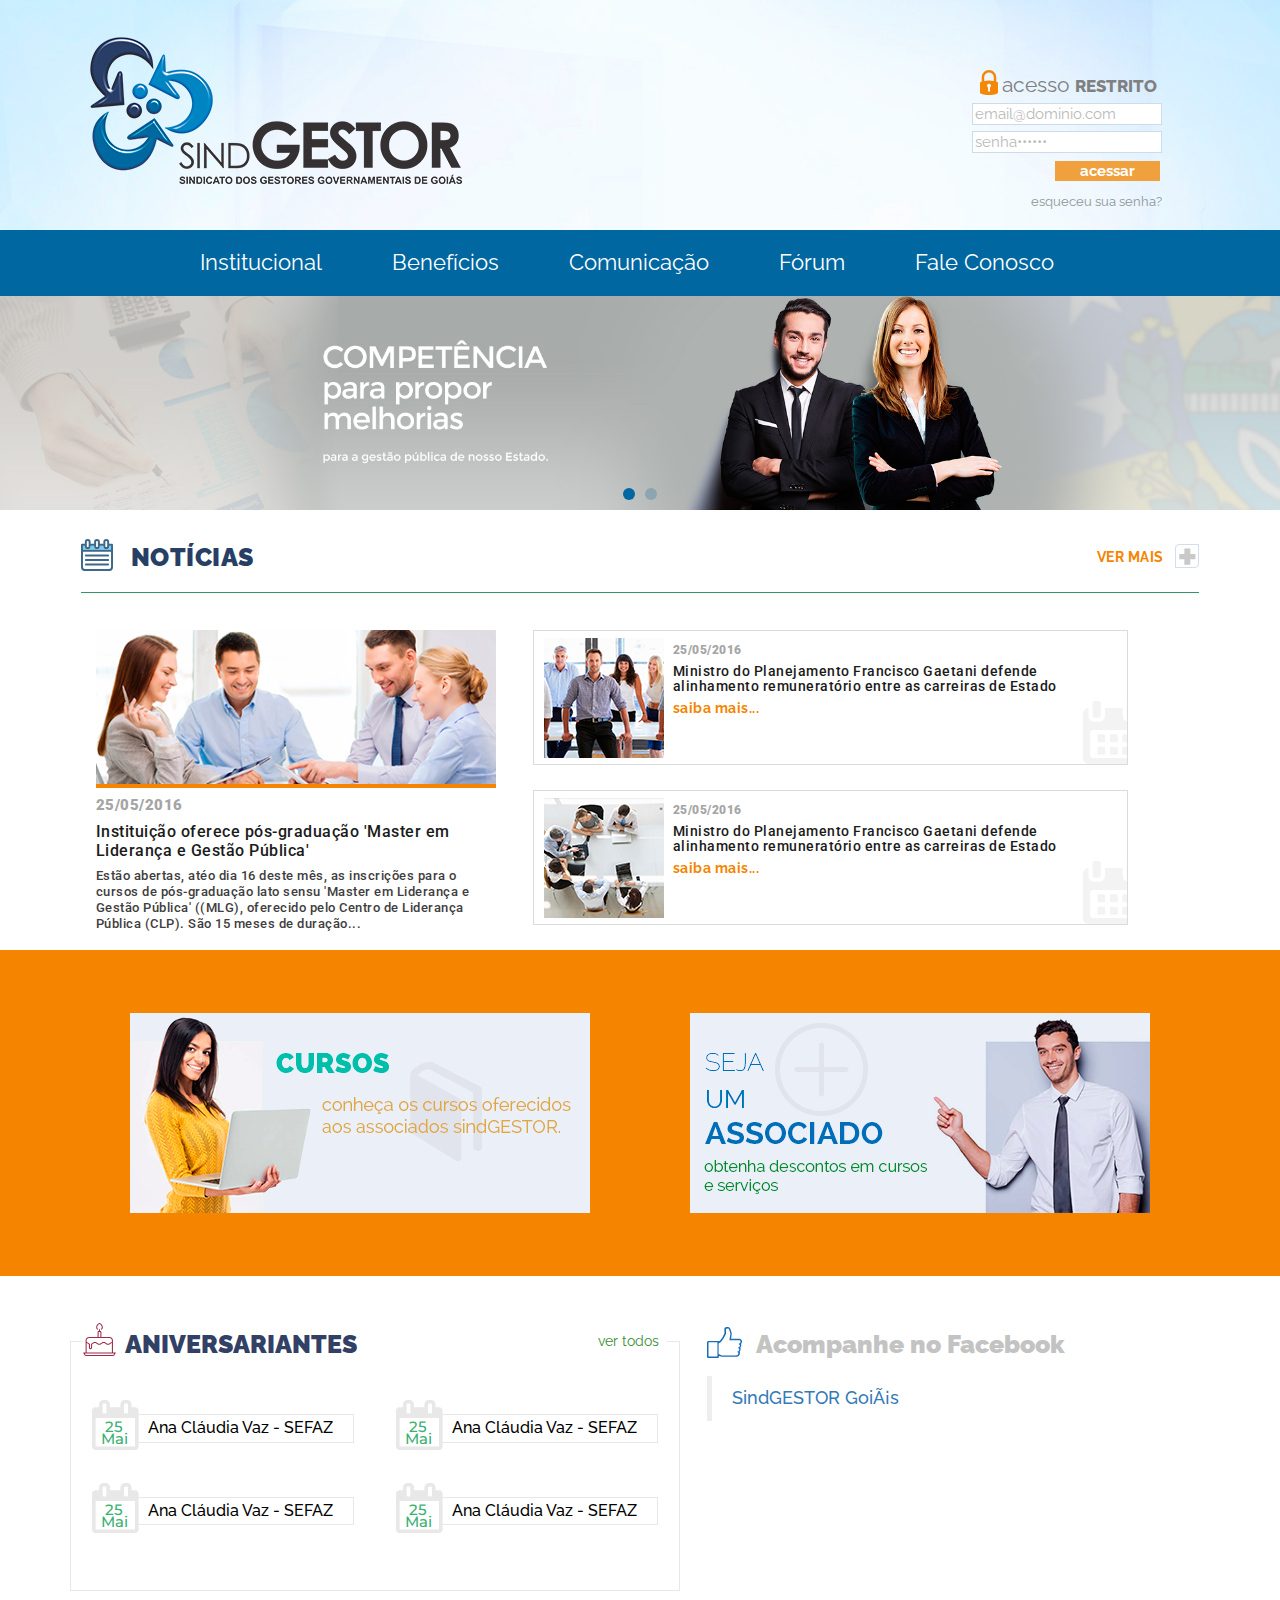
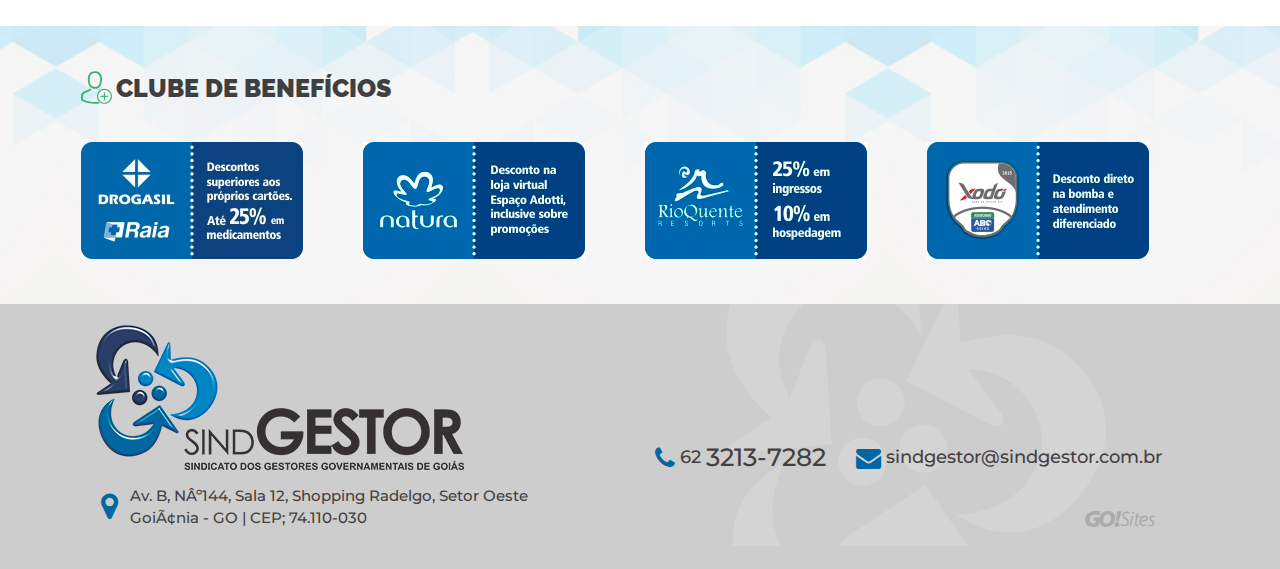
==== index.html @ 1348af9a "Update and rename principal.html to index.html" ====
<!doctype html>
<html dir="ltr" lang="pt-BR" class="no-js"><!-- InstanceBegin template="/Templates/modelo.dwt" codeOutsideHTMLIsLocked="false" -->
<head>
<!-- 22/06/2016 -->
<!-- html5shiv -->
<!--[if lt IE 9]>
<script src="../js/html5shiv.js"></script>
<![endif]-->
<!-- meta tags -->
<meta charset="iso-8859-1" />
<meta name="viewport" content="width=device-width, initial-scale=1, maximum-scale=1, minimum-scale=1, user-scalable=no">
<meta name="title" content="SindGESTOR - Sindicato dos Gestores Governamentais de Goi&aacute;s"/>
<meta name="author" content="GO!Sites &mdash; Soluções Online | (62) 3941-7878 gosites@gosites.com.br">
<meta name="copyright" content="® 2016" />
<meta name="keywords" content="" />
<meta name="distribution" content="global">
<!-- InstanceBeginEditable name="doctitle" -->
<title>SindGESTOR - Sindicato dos Gestores Governamentais de Goi&aacute;s</title>
<!-- InstanceEndEditable -->
<!-- favicon -->
<link rel="apple-touch-icon" sizes="57x57" href="favicon/apple-touch-icon-57x57.png">
<link rel="apple-touch-icon" sizes="60x60" href="favicon/apple-touch-icon-60x60.png">
<link rel="apple-touch-icon" sizes="72x72" href="favicon/apple-touch-icon-72x72.png">
<link rel="apple-touch-icon" sizes="76x76" href="favicon/apple-touch-icon-76x76.png">
<link rel="apple-touch-icon" sizes="114x114" href="favicon/apple-touch-icon-114x114.png">
<link rel="apple-touch-icon" sizes="120x120" href="favicon/apple-touch-icon-120x120.png">
<link rel="apple-touch-icon" sizes="144x144" href="favicon/apple-touch-icon-144x144.png">
<link rel="apple-touch-icon" sizes="152x152" href="favicon/apple-touch-icon-152x152.png">
<link rel="apple-touch-icon" sizes="180x180" href="favicon/apple-touch-icon-180x180.png">
<link rel="icon" type="image/png" href="favicon/favicon-32x32.png" sizes="32x32">
<link rel="icon" type="image/png" href="favicon/favicon-194x194.png" sizes="194x194">
<link rel="icon" type="image/png" href="favicon/favicon-96x96.png" sizes="96x96">
<link rel="icon" type="image/png" href="favicon/android-chrome-192x192.png" sizes="192x192">
<link rel="icon" type="image/png" href="favicon/favicon-16x16.png" sizes="16x16">
<link rel="manifest" href="favicon/manifest.json">
<link rel="mask-icon" href="favicon/safari-pinned-tab.svg" color="#5bbad5">
<link rel="shortcut icon" href="favicon/favicon.ico">
<meta name="msapplication-TileColor" content="#ffffff">
<meta name="msapplication-TileImage" content="../favicon/mstile-144x144.png">
<meta name="msapplication-config" content="../favicon/browserconfig.xml">
<meta name="theme-color" content="#0067a1">
<!-- css -->
<link href="css/bootstrap.css" rel="stylesheet" type="text/css" />
<link href="css/layout.css" rel="stylesheet" type="text/css" />
<!-- Owl Carousel Assets -->
<link href="owl-carousel/assets/owl.carousel.min.css" rel="stylesheet">
<link href="owl-carousel/assets/owl.theme.default.min.css" rel="stylesheet">
<!-- InstanceBeginEditable name="head" -->
<link href="css/principal.css" rel="stylesheet" type="text/css" />
<!-- FACEBOOK -->
<div id="fb-root"></div>
<script>(function(d, s, id) {
  var js, fjs = d.getElementsByTagName(s)[0];
  if (d.getElementById(id)) return;
  js = d.createElement(s); js.id = id;
  js.src = "//connect.facebook.net/pt_BR/sdk.js#xfbml=1&version=v2.6";
  fjs.parentNode.insertBefore(js, fjs);
}(document, 'script', 'facebook-jssdk'));</script>
<!-- InstanceEndEditable -->
</head>
<body>
<!-- classe da pagina --> 
<!-- InstanceBeginEditable name="classe-da-pagina" -->
<div class="">
<!-- InstanceEndEditable --> 
<!-- header da template --> 
<!-- InstanceBeginEditable name="header" --> <!-- InstanceEndEditable --> 
<!-- topo -->
<header id="topo" class="col-md-12">
  <h1 class="oculto">SindGESTOR - Sindicato dos Gestores Governamentais de Goi&aacute;s</h1>
  <div class="col-md-12 topo"> 
    <!-- logo -->
    <span id="logo" class="desktop"><a href="index.html" title="Ir para a p&aacute;gina inicial" class="logo">SindGESTOR - Sindicato dos Gestores Governamentais de Goi&aacute;s</a></span>
    <!-- login -->
    <form class="col-md-3 desktop login" id="acessoRestrito">
      <div class="login-titulo">acesso <strong>restrito</strong></div>
      <input name="loginEmail" type="text" id="loginEmail" placeholder="email@dominio.com">
      <input name="loginSenha" type="text" id="loginSenha" placeholder="senha&bull;&bull;&bull;&bull;&bull;&bull;">
      <input type="button" name="loginBt" id="loginBt" value="acessar">
      <a href="#" class="login-recuperar">esqueceu sua senha?</a>
    </form>
  </div>
  <!-- navegacao menu -->
  <div class="col-md-12 navegacao desktop">
    <ul>
      <li><a href="institucional.html" target="_self" class="menu-institucional" title="Conhe&ccedil;a o SindGESTOR">Institucional</a></li>
      <li><a href="beneficios.html" target="_self" class="menu-beneficios" title="Saiba quais s&atilde;o os benef&iacute;cios">Benef&iacute;cios</a></li>
      <li><a href="comunicacao.html" target="_self" class="menu-comunicacao" title="Comunica&ccedil;&atilde;o">Comunica&ccedil;&atilde;o</a></li>
      <li><a href="forum.html" target="_self" class="menu-forum" title="F&oacute;rum">F&oacute;rum</a></li>
      <li><a href="fale.html" target="_self" class="menu-fale" title="Entre em contato">Fale Conosco</a></li>
    </ul>
  </div>
</header>
<!-- navegacao mobile -->
<div class="col-md-12 mobile">
  <header class="col-md-12 mobile-topo"> 
    <!-- logo -->
    <div id="logo-mobile"><a href="index.html" target="_self"><img src="img/logo-mobile.png" class="logo-mobile" alt="Ir para p&aacute;gina inicial"></a></div>
    <!-- menu icone -->
    <div id="nav-mobile"> <a href="javascript:void(0)" data-toggle="modal" data-target="#nav-mob"><img src="img/mob-menu.svg" class="nav-mobile" alt="Menu"></a> </div>
  </header>
  <!-- menu mobile -->
  <div class="modal fade menu-mobile fade-menu-mobile" id="nav-mob" tabindex="-1" role="dialog" aria-labelledby="myModalLabel" aria-hidden="true">
    <div class="modal-dialog menu-mobile-dialog">
      <div class="modal-content menu-mobile-content">
        <div class="modal-header menu-mobile-header"><a href="javascript:void(0)" class="fechar"><img src="img/fechar.svg" alt="Fechar Menu" data-dismiss="modal" aria-hidden="true"></a></div>
        <div class="modal-body menu-mobile-body"> 
          <!-- conteudos menu aqui -->
          <ul class="menu-movel" id="navegacao">
            <li><a href="institucional.html" target="_self" class="menu-institucional" title="Conhe&ccedil;a o SindGESTOR">Institucional</a></li>
            <li><a href="beneficios.html" target="_self" class="menu-beneficios" title="Saiba quais s&atilde;o os benef&iacute;cios">Benef&iacute;cios</a></li>
            <li><a href="comunicacao.html" target="_self" class="menu-comunicacao" title="Comunica&ccedil;&atilde;o">Comunica&ccedil;&atilde;o</a></li>
            <li><a href="forum.html" target="_self" class="menu-forum" title="F&oacute;rum">F&oacute;rum</a></li>
            <li><a href="fale.html" target="_self" class="menu-fale" title="Entre em contato">Fale Conosco</a></li>
          </ul>
        </div>
        <div class="modal-footer menu-mobile-footer"></div>
      </div>
    </div>
  </div>
  <!-- /nav-mob --> 
</div>
<!-- /.mobile -->
<main class="col-md-12 clearfix wrap">
  <section class="col-md-12 corpo"> 
    <!-- banners --> 
    <!-- InstanceBeginEditable name="banners" -->
    <div id="banners" class="banners owl-carousel owl-theme">
      <div class="item"><h1 class="oculto">T&iacute;tulo Relacionado ao conte&uacute;do do banner</h1><img src="img/banner.jpg" alt="banner"></div>
      <div class="item"><h1 class="oculto">Este &eacute; um t&iacute;tulo relacionado ao conte&uacute;do do banner...</h1><img src="img/banner.jpg" alt="banner"></div>
    </div>
    <!-- InstanceEndEditable --> 
    <!-- titulos -->
    <div id="titulos" class="col-md-12 clearfix">
      <div class="col-md-12 titulos"><!-- InstanceBeginEditable name="titulos" --><!-- InstanceEndEditable --></div>
    </div>
    <!-- /.titulos -->
    <div class="clearfix"></div>
    <div class="col-md-12 conteudos">
      <!-- InstanceBeginEditable name="conteudos" -->
      <div class="col-md-12 noticias">
        <header class="noticias-cabecalho">
          <h1 class="noticias-titulo">Not&iacute;cias</h1>
          <a href="noticias.html" class="noticias-link">ver mais <span>+</span></a>
        </header>
        <article class="col-md-5 noticia-destaque">
          <a href="noticias.html">
            <img src="img/home-noticias-img-destaque.jpg" alt="noticia" class="img-responsive">
            <time>25/05/2016</time>
            <h2>Institui&ccedil;&atilde;o oferece p&oacute;s-gradua&ccedil;&atilde;o 'Master em Lideran&ccedil;a e Gest&atilde;o P&uacute;blica'</h2>
            Est&atilde;o abertas, at&eacute;o dia 16 deste m&ecirc;s, as inscri&ccedil;&otilde;es para o cursos de p&oacute;s-gradua&ccedil;&atilde;o lato sensu 'Master em Lideran&ccedil;a e Gest&atilde;o P&uacute;blica' ((MLG), oferecido pelo Centro de Lideran&ccedil;a P&uacute;blica (CLP). S&atilde;o 15 meses de dura&ccedil;&atilde;o... </a>
        </article>
        <article class="col-md-6 noticia">
          <a href="noticias.html">
            <img src="img/home-noticias-img2.jpg" alt="noticia" class="img-responsive">
            <time>25/05/2016</time>
            <h2>Ministro do Planejamento Francisco Gaetani defende alinhamento remunerat&oacute;rio entre as carreiras de Estado</h2>
            saiba mais...</a>
        </article>
        <article class="col-md-6 noticia">
          <a href="noticias.html">
            <img src="img/home-noticias-img3.jpg" alt="noticia" class="img-responsive">
            <time>25/05/2016</time>
            <h2>Ministro do Planejamento Francisco Gaetani defende alinhamento remunerat&oacute;rio entre as carreiras de Estado</h2>
            saiba mais...</a>
        </article>
      </div>
      <!-- InstanceEndEditable -->
    </div>
  </section>
  <!-- outros conteudos, sections, articles... --> 
  <!-- InstanceBeginEditable name="outros-conteudos" -->
  <section class="col-md-12 banners-meio-container">
    <div class="banners-meio">
      <a href="#" class="banner2">
        <h1 class="oculto">Cursos</h1>
        <h2 class="oculto">Conhe&ccedil;a os cursos oferecidos aos associados sindGESTOR</h2>
        <img src="img/banner-cursos.png" class="img-responsive" alt="Cursos">
      </a>
      <a href="#" class="banner2">
        <h1 class="oculto">Seja <span>um</span> <strong>associado</strong></h1>
        <h2 class="oculto">Obtenha descontos em cursos e servi&ccedil;os</h2>
        <img src="img/banner-associe.png" class="img-responsive" alt="Seja um associado">
      </a>
    </div>
  </section>
  <!-- /.banners-meio -->
  <div class="col-md-12 aniversariantes-fb">
    <div class="aniversariantes">
      <header>Aniversariantes <a href="#" title="veja todos" class="aniversariantes-link">ver todos</a></header>
      <div class="aniversariante">
        <span class="aniversariante-data">25<br>Mai</span>
        Ana Cl&aacute;udia Vaz - SEFAZ
      </div>
      <div class="aniversariante">
        <span class="aniversariante-data">25<br>Mai</span>
        Ana Cl&aacute;udia Vaz - SEFAZ
      </div>
      <div class="aniversariante">
        <span class="aniversariante-data">25<br>Mai</span>
        Ana Cl&aacute;udia Vaz - SEFAZ
      </div>
      <div class="aniversariante">
        <span class="aniversariante-data">25<br>Mai</span>
        Ana Cl&aacute;udia Vaz - SEFAZ
      </div>
    </div>
    <!-- /.aniversariantes -->
    <div class="fb">
      <header>Acompanhe no Facebook</header>
      <div class="fb-page" data-href="https://www.facebook.com/SINDGESTOR" data-width="500" data-small-header="false" data-adapt-container-width="true" data-hide-cover="false" data-show-facepile="true"><blockquote cite="https://www.facebook.com/SINDGESTOR" class="fb-xfbml-parse-ignore"><a href="https://www.facebook.com/SINDGESTOR">SindGESTOR Goiás</a></blockquote></div>
    </div>
  </div>
  <!-- /.aniversariantes-fb -->
  <div class="col-md-12 clubes-container">
    <div class="clubes">
      <header class="clubes-cabecalho">Clube de Benef&iacute;cios</header>
      <div id="clube" class="clube owl-carousel owl-theme">
        <div class="item"><img src="img/cupom_drogasil.jpg" alt="Clube"></div>
        <div class="item"><img src="img/cupom_natura.jpg" alt="Clube"></div>
        <div class="item"><img src="img/cupom_rio_quente.jpg" alt="Clube"></div>
        <div class="item"><img src="img/cupom_xodo.jpg" alt="Clube"></div>
    </div>
    </div>
  </div>
  <!-- InstanceEndEditable --> 
  <!-- /.corpo -->
  <div class="col-md-12 conteudos-nav"><a href="javascript:history.back(-1)" title="Voltar &agrave; p&aacute;gina anterior" class="hvr-icon-back">voltar &agrave; p&aacute;gina anterior</a></div>
  <!-- /conteudos-nav --> 
</main>
<!-- rodape -->
<footer id="rodape" class="col-md-12">
  <div class="rodape">
    <!-- endereco -->
    <div class="col-sm-12 col-md-5 endereco">
      <a href="principal.html" title="Ir para a p&aacute;gina inicial" class="rodape-logo">SindGESTOR - Sindicato dos Gestores Governamentais de Goi&aacute;s</a>
      <a href="https://goo.gl/maps/Mhzkc9rK5yv" target="_blank" title="Localiza&ccedil;&atilde;o" class="rodape-link">
        <i class="fa fa-map-marker" aria-hidden="true"></i>
        <span>Av. B, Nº144, Sala 12, Shopping Radelgo, Setor Oeste<br>Goiânia - GO  |  CEP; 74.110-030</span>
      </a>
    </div>
     <!-- contatos -->
     <div class="col-sm-12 col-md-6 col-md-offset-1 contatos">
       <a href="tel:+556232137282" class="telefone" title="Telefone"><i class="fa fa-phone" aria-hidden="true"></i>62 <strong>3213-7282</strong></a>
       <a href="mailto:sindgestor@sindgestor.com.br" class="email" title="E-mail"><i class="fa fa-envelope" aria-hidden="true"></i>sindgestor@sindgestor.com.br</a>
     </div>
    <!-- GO!Sites -->
    <a href="http://www.gosites.com.br" target="_blank" class="gosites" title="Desenvolvido por GO!Sites"><img src="img/gosites.svg" alt="GO!Sites"></a>
  </div>
  <!-- ir para o topo --> 
  <a href="#topo" title="Voltar para o topo" class="subir hvr-icon-float"></a> </footer>
<!-- fechando div classe da pagina -->
</div>
<!-- scripts --> 
<script src="js/jquery-1.11.2.js"></script>
<!-- js bootstrap --> 
<script src="js/bootstrap.js"></script>
<!-- js navegacao fixa --> 
<script src="js/sindgestor.js"></script>
<!-- owl carousel --> 
<script src="owl-carousel/owl.carousel.min.js"></script>
<!-- InstanceBeginEditable name="footer" -->
<!-- owl carousel -->

<script>
$('.banners').owlCarousel({
    autoplay:true,
    dots:true,
    dotData:true,
    loop:true,
    nav:false,
    items:1
})
$('.clube').owlCarousel({
    autoplay:true,
    autoWidth:true,
    loop:true,
    margin:60,
    nav:false,
    items:4,
    responsive:{
        0:{
            items:1,
        },
        600:{
            items:3,
        },
        1000:{
            items:4,
        }
    }
})
</script>
<!-- InstanceEndEditable -->
</body>
<!-- InstanceEnd --></html>
---- css/layout.css ----
/*
-------------------------- RESET + HOVER --------------------------
*/
@import url("normalize.css");
@import url("hover.css");
/*
---------------------------- WEBFONTS -----------------------------
*/
@import url("webfonts.css");
/*
------------------------------ MENU -------------------------------
*/
@import url("menu.css");
/*
---------------------- REDEFINICAO CSS GLOBAL ---------------------
*/
html {font-size: 62.5%;}
*{text-rendering: optimizeLegibility;}
::selection{background: #f18b00;color: #ffffff;}
::-moz-selection{background: #f18b00;color: #ffffff;}
body {
	background: #cdcdcd;
	color: #3f3e3e;
	font-family: 'Raleway', sans-serif;
	font-size: 1.4rem;
	font-weight: 500;
	margin: 0 auto;
	max-width: 2000px;
	min-width: 280px;
	position: relative;
	z-index: 2;
}
/*
------------------- CSS OCULTAR MOBILE EM DESKTOP ------------------
*/
@media screen and (min-width: 768px){.mobile{display: none !important;visibility: hidden !important;}}
/*
------------------- ESTRUTURA SECOES + ELEMENTOS -------------------
*/
.oculto{
	display: none !important;
	visibility: hidden !important;
}
.banners.corpo,.titulos,.conteudos,#rodape,.rodape{box-sizing: border-box;overflow: visible;position: relative;z-index: 5;}
#topo {
	background: url(../img/topo.jpg) no-repeat center top #ffffff;
	max-width: 2000px;
	padding: 0;
	position: relative;
	width: 100%;
	z-index: 10;
}
.topo {
	float: none;
	margin: 0 auto;
	max-width: 1170px;
	padding: 0 2%;
	position: relative;
	width: 100%;
}
#logo {
	display: inline-block;
	margin: 37px 2% 46px 9px;
	max-width: 372px;
	position: relative;
	width: 100%;
	z-index: 300;
}
.logo {
	background: url(../img/logo.png) no-repeat left top;
	background-size: contain;
	display: block;
	height: 147px;
	max-width: 372px;
	text-indent: -9999px;
	width: 100%;
}
.login {
	float: right;
	margin-right: 2%;
	margin-top: 70px;
	max-width: 220px;
}
.login-titulo {
	color: #808080;
	font-family: 'Raleway', sans-serif;
	font-size: 2.1rem;
	font-weight: 400;
	padding-left: 25px;
	position: relative;
	text-align: center;
}
.login-titulo:before {
	background: url(../img/icone-restrito.svg) no-repeat left top;
	content: '';
	height: 25px;
	left: 8px;
	position: absolute;
	top: 0;
	width: 19px;
}
.login-titulo strong {
	font-size: 1.7rem;
	font-weight: 800;
	text-transform: uppercase;
}
#loginEmail,
#loginSenha {
	border: solid 1px #cbddeb;
	color: #808080;
	font-family: 'Raleway', sans-serif;
	font-size: 1.5rem;
	font-weight: 400;
	height: 22px;
	margin: 3px 0;
	padding: 2px;
	width: 100%;
}
#loginEmail:focus,
#loginSenha:focus {
	border: solid 1px #a7e2b4;
	outline: none;
}
#loginBt {
	background: #f0a03d;
	border: none;
	color: #ffffff;
	display: block;
	font-family: 'Raleway', sans-serif;
	font-size: 1.5rem;
	font-weight: 700;
	height: 20px;
	line-height: 1.1rem;
	margin: 0 2px 12px auto;
	margin-top: 5px;
	width: 105px;
}
#loginBt:hover,
#loginBt:focus {
	background: #0067a1;
	outline: none;
}
.login-recuperar {
	color: #8c9695;
	display: inline-block;
	float: right;
	font-family: 'Raleway', sans-serif;
	font-size: 1.3rem;
	font-weight: 400;
	text-align: right;
}
main {
	background: #ffffff;
	float: none !important;
	overflow: visible;
	padding: 0 !important;
	position: relative;
}
.titulos-e-banners {
	background: #ffffff;
	float: none;
	max-width: 2000px;
	padding: 0;
	position: relative;
	width: 100%;
}
#titulos {
	background: #ffffff;
	border-bottom: solid 2px transparent;
	padding: 15px 0;
	position: relative;
	width: 100%;
	z-index: 9;
}
#titulos:after {
	background: #CEDAE2;
	bottom: -2px;
	height: 2px;
	left: 0;
	position: absolute;
	width: 100%;
}
.titulos {
	color: #f18b00;
	display: block;
	float: none;
	font-family: 'Raleway', sans-serif;
	font-size: 3rem;
	letter-spacing: -.1rem;
	line-height: 1rem;
	margin: 0 auto;
	max-width: 1140px;
	padding: 0 2%;
	position: relative;
	text-align: left;
	width: 100%;
	z-index: 9;
}
.titulos span,
.titulos h1,
.titulos h2,
.titulos h3,
.titulos h4,
.titulos h5,
.titulos h6 {
	display: inline-block;
	font-weight: 700;
	margin: 0;
	padding: 0;
	position: relative;
	vertical-align: middle;
	z-index: 20;
}
.titulos h1,
.titulos span {
	font-size: 3rem;
}
.titulos h2 {
	font-size: 2.5rem;
}
.titulos h3 {
	font-size: 2rem;
}
.titulos h4 {
	font-size: 1.8rem;
	font-weight: 400;
}
.titulos h5 {
	font-size: 1.5rem;
	font-weight: 400;
}
.titulos h6 {
	font-size: 1.2rem;
	font-weight: 400;
}
.corpo {
	background: #ffffff;
	display: block;
	float: none;
	margin: 0 auto;
	max-width: 2000px;
	overflow: hidden;
	padding: 15px 0;
	padding-top: 5px;
	position: relative;
	width: 100%;
	z-index: 1;
}
.conteudos {
	float: none;
	font-size: 1.6rem;
	letter-spacing: .05rem;
	line-height: 2.7rem;
	margin: 0 auto;
	max-width: 1140px;
	padding: 0 2%;
	padding-top: 10px;
	position: relative;
	width: 100%;
	z-index: 9;
}
.conteudos-nav {
	background: #ffffff;
	margin: 0 auto;
	max-width: 2000px;
	padding: 15px 0;
	position: relative;
	text-align: center;
	width: 100%;
	z-index: 1;
}
.conteudos-nav:before {
	background: #CEDAE2;
	content: '';
	height: 2px;
	left: 0;
	position: absolute;
	top: -2px;
	width: 100%;
}
.conteudos-nav a {
	color: #f18b00;
	display: block;
	font-family: 'Raleway', sans-serif;
	font-size: 1.8rem;
	margin: 0 auto;
	max-width: 260px;
	padding: 0 2%;
	position: relative;
	text-align: center;
	text-shadow: 2.229px 2.007px 1px rgba(4, 4, 4, 0.129);
	width: 100%;
}
.conteudos-nav a:hover,
.conteudos-nav a:focus {
	text-decoration: none;
}
#rodape {
	background: #cdcdcd;
	color: #444041;
	float: none;
	font-family: 'Montserrat', sans-serif;
	font-size: 1.5rem;
	font-weight: 500;
	margin: 0 auto;
	max-width: 2000px;
	padding: 0;
	position: relative;
	width: 100%;
}
#rodape a:hover {
	text-decoration: none;
}
.rodape {
	background: url(../img/rodape-logo-icone.png) no-repeat 85% top;
	float: none;
	margin: 0 auto;
	max-width: 1170px;
	min-height: 242px;
	overflow: auto;
	padding: 21px 2%;
	width: 100%;
}
.endereco {
}
.rodape-logo {
	background: url(../img/rodape-logo.png) no-repeat left top;
	background-size: contain;
	display: block;
	height: 145px;
	margin-bottom: 15px;
	max-width: 368px;
	text-indent: -9999px;
	width: 100%;
}
.endereco a {
	color: #444041;
}
.endereco a:hover,
.endereco a:focus {
	outline: none;
	text-decoration: none;
}
.endereco i {
	color: #0067a2;
	display: inline-block;
	font-size: 3rem;
	margin-bottom: 25px;
	margin-left: 5px;
	margin-right: 8px;
	vertical-align: middle;
}
.endereco span {
	display: inline-block;
}
.contatos {
	font-size: 1.8rem;
	margin-top: 115px;
}
.contatos i {
	color: #0067a2;
	display: inline-block;
	font-size: 2.5rem;
	margin-right: 5px;
	vertical-align: middle;
}
.telefone {
	color: #444041;
	display: inline-block;
	margin-right: 25px;
}
.telefone strong {
	display: inline-block;
	font-size: 2.5rem;
	font-weight: 500;
	vertical-align: middle;
}
.email {
	color: #444041;
	display: inline-block;
}
.gosites {
	display: inline-block;
	float: right;
	margin: 0 auto;
	margin-bottom: 20px;
	margin-right: 4%;
	margin-top: 31px;
	max-width: 70px;
	width: 100%;
}
.subir {
	background: #ffffff;
	border-radius: 50%;
	bottom: 30px;
	color: #bbbbbb;
	display: block;
	height: 45px;
	max-width: 45px;
	position: fixed;
	right: 3%;
	width: 100%;
}
.subir:hover,
.subir:focus {
	color: #A7A7A7;
}
.subir:before {
	content: '\f139';
	font-size: 5rem;
	line-height: 4.7rem;
	right: 0;
}
/*
----------------------- CSS DE MEDIA QUERIES -----------------------
*/
@media screen and (max-width:1160px) {
.endereco span {
	width: 70%;
}
.endereco i {
	vertical-align: top;
}
}
@media screen and (max-width:1000px) {
.lateral { /* classe para conteudos com menu interno */
	max-width: 1000px;
	width: 100%;
}
}
@media screen and (max-width:992px) {
.rodape {
	background: url(../img/rodape-logo-icone.png) no-repeat 99% top;
	background-size: auto 100%;
}
.contatos {
	margin-top: 15px;
}
.gosites {
	float: left;
	margin-left: 2%;
}
}
/*
----------------------- CSS INFERIOR A 767px -----------------------
*/
@media screen and (max-width: 767px){
/* ANIMACAO DE TODOS OS ELEMENTOS */
*{text-rendering: geometricPrecision;-webkit-transition: all ease .7s;-moz-transition: all ease .7s;transition: all ease .7s;}

/* OCULTAR ELEMENTOS DE DESKTOP */
.desktop{display: none !important;visibility: hidden !important;}

/* CONTORNO DE LINKS EM MOBILE */
a:focus{outline: none;}.

/* EXIBIR ELEMENTOS DE MOBILE E EXIBIR EM BLOCO 100% */
mobile{display:block !important;float:none;visibility:visible !important;}
#topo,
.topo {
	margin-bottom: 0;
}
/* ESTRUTURA SECOES + ELEMENTOS */
.mobile-topo {
	background: #ffffff;
	box-shadow: rgba(221, 221, 221, 0.329412) 0px 1px 5px 0px;
	left: 0px;
	padding: 0;
	position: fixed;
	top: 0;
	width: 100%;
	z-index: 51;
}
#logo-mobile {
	float: left;
	height: 46px;
	margin-bottom: 22px;
	margin-left: 8px;
	margin-top: 8px;
	max-width: 240px;
	position: relative;
	text-align: left;
	width: 100%;
	z-index: 51;
}
.logo-mobile {
	max-width: 240px;
	position: relative;
	width: 100%;
	z-index: 52;
}
.titulos-e-banners {
	margin-top: 61px;
}
#titulos {
	left: 0;
	letter-spacing: -.1rem;
	margin-bottom: 0;
	margin-top: 76px;
	padding: 6px 2%;
	position: relative;
	top: 0;
	width: 100%;
}
.titulos {
	display: inline-block;
	line-height: 1rem;
	padding: 0;
}
.titulos h1,
.titulos span {
	font-size: 2.2rem;
}
.titulos h2 {
	font-size: 2rem;
}
.titulos h3 {
	font-size: 1.8rem;
}
.titulos h4 {
	font-size: 1.6rem;
}
.titulos h5 {
	font-size: 1.2rem;
}
.titulos h6 {
	font-size: 1rem;
}
.titulos span:before, .titulos h1:before, .titulos h2:before, .titulos h3:before, .titulos h4:before, .titulos h5:before, .titulos h6:before {
	bottom: -3px;
	height: 2px;
}
.titulos span:after, .titulos h1:after, .titulos h2:after, .titulos h3:after, .titulos h4:after, .titulos h5:after, .titulos h6:after {
	bottom: -8px;
	height: 2px;
}
.corpo {
	padding-top: 0;
}
.conteudos {
	font-size: 1.45rem;
	margin-top: 0;
	min-height: 20px;
	padding: 6px 2% 0px 2%;
}
.subir {
	bottom: 10px;
	opacity: .8;
	width: 45px;
	z-index: 1000;
}
}
@media screen and (max-width:490px) {
.endereco span {
	width: 70%;
}
}
@media screen and (max-width:430px) {
.rodape-logo {
	height: 105px;
}
}
---- css/principal.css ----
/*
------------------- RESET DA MODELO -------------------
*/
#titulos,
.conteudos-nav {
	display: none !important;
	visibility: hidden !important;
}
.corpo,
.conteudos {
	margin: 0;
	max-width: 2000px;
	padding: 0;
}
/*
----------------------- BANNERS -----------------------
*/
#banners .owl-carousel {
	margin: 0 auto;
	max-width: 2000px;
	overflow: visible;
	position: relative;
	width: 100%;
	z-index: 9;
}
#banners .owl-dots {
	position: absolute;
	bottom: 0;
	z-index: 999;
	width: 100%;
	height: 25px;
	text-align: center;
}
#banners .owl-dot {
	background: #8da4b1;
	border-radius: 50%;
	display: inline-block;
	height: 12px;
	margin: 0 5px;
	width: 12px;
}
#banners .owl-dot.active {
	background: #0067a1;
}
/*
----------------- NOTICIAS --------------------
*/
.noticias {
	float: none;
	font-family: 'Roboto', sans-serif;
	margin: 0 auto;
	margin-top: 34px;
	max-width: 1170px;
	overflow: visible;
	padding: 0 2%;
	position: relative;
	width: 100%;
}
.noticias-cabecalho {
	border-bottom: solid 1px #33966a;
	display: block;
	margin-bottom: 37px;
	padding-bottom: 18px;
	position: relative;
	width: 100%;
}
.noticias-titulo {
	color: #273f65;
	display: inline-block;
	font-family: 'Raleway', sans-serif;
	font-size: 2.5rem;
	font-weight: 900;
	margin: 0;
	padding: 0;
	padding-left: 50px;
	position: relative;
	text-transform: uppercase;
}
.noticias-titulo:before {
	background: url(../img/icone-noticias.svg) no-repeat left top;
	content: '';
	height: 33px;
	left: 0;
	position: absolute;
	top: -5px;
	width: 32px;
}
.noticias-link {
	color: #f58500;
	display: inline-block;
	float: right;
	font-family: 'Raleway', sans-serif;
	font-size: 1.4rem;
	font-weight: 700;
	text-transform: uppercase;
}
.noticias-link span {
	border: solid 1px #d2dee9;
	-webkit-border-radius: 4px 0 4px 0;
	-moz-border-radius: 4px 0 4px 0;
	border-radius: 4px 0 4px 0;
	color: #c9c9c9;
	display: inline-block;
	font-size: 4.9rem;
	height: 24px;
	line-height: 2.3rem;
	margin-left: 8px;
	text-align: center;
	vertical-align: top;
	width: 24px;
}
.noticias-link:hover,
.noticias-link:focus {
	opacity: .9;
	outline: none;
	text-decoration: none;
}
.noticia-destaque {
	color: #3f3e3e;
	position: relative;
	font-size: 1.3rem;
	font-weight: 500;
	line-height: 1.6rem;
	margin-right: 2%;
	max-width: 430px;
	width: 100%;
}
.noticia-destaque a {
	color: #3f3e3e;
}
.noticia-destaque img {
	border-bottom: solid 4px #f58500;
}
.noticia-destaque time {
	color: #a5a5a5;
	display: block;
	font-size: 1.5rem;
	font-weight: 900;
	line-height: normal;
	margin: 8px 0;
}
.noticia-destaque h2 {
	color: #1b1b1b;
	font-size: 1.6rem;
	font-weight: 500;
	line-height: normal;
	margin: 0;
	margin-bottom: 8px;
	padding: 0;
}
.noticia {
	border: solid 1px #dbdbdb;
	display: inline-block;
	margin-bottom: 25px;
	max-width: 595px;
	overflow: hidden;
	padding: 6px 10px;
	position: relative;
	width: 100%;
}
.noticia:after {
	background: url(../img/icone-noticia.svg) no-repeat left top;
	background-size: cover;
	bottom: 0;
	content: '';
	height: 63px;
	position: absolute;
	right: 0;
	width: 44px;
}
.noticia a {
	color: #f58500;
	display: block;
	font-family: 'Raleway', sans-serif;
	font-size: 1.4rem;
	font-weight: 700;
	height: 100%;
	width: 100%;
}
.noticia img {
	display: inline-block;
	float: left;
	margin-right: 9px;
}
.noticia time {
	color: #a5a5a5;
	display: block;
	font-family: 'Roboto', sans-serif;
	font-size: 1.2rem;
	font-weight: 900;
}
.noticia h2 {
	color: #1b1b1b;
	display: block;
	font-family: 'Roboto', sans-serif;
	font-size: 1.4rem;
	font-weight: 500;
	margin: 0;
	padding: 0;
}
/*
--------------- BANNERS MEIO --------------
*/
.banners-meio-container {
	background: #f58500;
	float: none;
}
.banners-meio {
	display: flex;
	flex-wrap: wrap;
	float: none;
	justify-content: space-around;
	margin: 0 auto;
	max-width: 1170px;
	padding: 0 2%;
	width: 100%;
}
.banner2 {
	display: inline-block;
	margin: 63px 0;
	max-width: 460px;
	min-height: 200px;
	position: relative;
	width: 100%;
}
.banner2:hover,
.banner2:focus {
	opacity: .9;
}
/*
----------- ANIVERSARIANTES + FB -----------
*/
.aniversariantes-fb {
	float: none;
	margin: 35px auto;
	margin-top: 65px;
	max-width: 1170px;
	width: 100%;
}
/*
------------- ANIVERSARIANTES  -------------
*/
.aniversariantes {
	border: solid 1px #e8e8e8;
	display: inline-flex;
	flex-wrap: wrap;
	justify-content: space-around;
	margin-right: 2%;
	max-width: 610px;
	padding: 38px 0;
	padding-top: 45px;
	position: relative;
	width: 100%;
}
.aniversariantes header {
	background: #ffffff;
	color: #334065;
	font-family: 'Raleway', sans-serif;
	font-size: 2.5rem;
	font-weight: 900;
	left: 0;
	margin: 0 auto;
	margin-left: 2%;
	padding: 0 8px;
	padding-left: 42px;
	position: absolute;
	text-transform: uppercase;
	top: -15px;
	width: 96%;
}
.aniversariantes header:before {
	background: url(../img/icone-aniversario.svg) no-repeat left top;
	content: '';
	height: 34px;
	left: 0;
	position: absolute;
	top: -4px;
	width: 33px;
}
.aniversariantes-link {
	color: #378d32;
	display: inline-block;
	float: right;
	font-family: 'Raleway', sans-serif;
	font-size: 1.4rem;
	font-weight: 400;
	line-height: 2;
	text-transform: none;
}
.aniversariante {
	border: solid 1px #e8e8e8;
	color: #000000;
	display: inline-block;
	font-family: 'Raleway', sans-serif;
	font-size: 1.6rem;
	margin: 27px 0;
	max-width: 262px;
	padding: 2px;
	padding-left: 55px;
	position: relative;
	width: 100%;
}
.aniversariante-data {
	background: #ffffff;
	color: #3cb173;
	font-family: 'Montserrat', sans-serif;
	font-size: 1.5rem;
	height: 32px;
	left: -1px;
	line-height: 1.2rem;
	padding-top: 2px;
	position: absolute;
	text-align: center;
	top: 4px;
	width: 44px;
}
.aniversariante-data:before {
	color: #e8e8e8 !important;
	content: '\f133';
	font-family: 'FontAwesome';
	font-size: 5rem;
	left: 0;
	position: absolute;
	top: 0;
}
/*
----------------- FACEBOOK ------------------
*/
.fb {
	display: inline-block;
	max-width: 500px;
	position: relative;
	vertical-align: top;
	width: 100%;
}
.fb header {
	color: #c3c3c3;
	display: block;
	font-family: 'Raleway', sans-serif;
	font-size: 2.5rem;
	font-weight: 900;
	padding-left: 49px;
	position: relative;
	top: -14px;
	width: 100%;
}
.fb header:before {
	background: url(../img/icone-curtir.svg) no-repeat left top;
	content: '';
	height: 31px;
	left: 0;
	position: absolute;
	top: 0;
	width: 36px;
}
/*
----------------- CLUBES ------------------
*/
.clubes-container {
	background: url(../img/padrao-azul.jpg) no-repeat center top #f6f6f5;
	padding: 45px 0;
	position: relative;
}
.clubes {
	float: none;
	margin: 0 auto;
	max-width: 1170px;
	padding: 0 2%;
	width: 100%;
}
.clubes-cabecalho {
	color: #3f3f3f;
	font-family: 'Raleway', sans-serif;
	font-size: 2.5rem;
	font-weight: 900;
	margin-bottom: 35px;
	padding-left: 35px;
	position: relative;
	text-transform: uppercase;
}
.clubes-cabecalho:before {
	background: url(../img/icone-parceiros.svg) no-repeat left top;
	background-size: contain;
	content: '';
	height: 33px;
	left: 0;
	position: absolute;
	top: 0;
	width: 31px;
}
/*
---------------- MEDIA QUERIES ------------------
*/
@media screen and (max-width:1183px) {
.aniversariantes {
	margin-bottom: 25px;
	margin-right: 0;
	max-width: 1183px;
}
.fb {
	display: block;
	margin: 0 auto;
}
}
@media screen and (max-width:1106px) {
.noticia-destaque {
	border: solid 1px #eaeaea;
	margin-bottom: 25px;
	max-width: 1106px;
	overflow: visible;
	padding: 0;
}
.noticia-destaque img {
	float: left;
	margin-right: 8px;
}
.noticia {
	max-width: 1106px;
}
}
@media screen and (max-width:1005px) {
.banner2 {
	margin: 15px 0;
}
}
@media screen and (max-width:820px) {
.noticia-destaque img {
	float: none;
	margin-left: auto;
	margin-right: auto;
}
}
@media screen and (max-width:767px) {
#banners {
	margin-top: 75px;
}
}
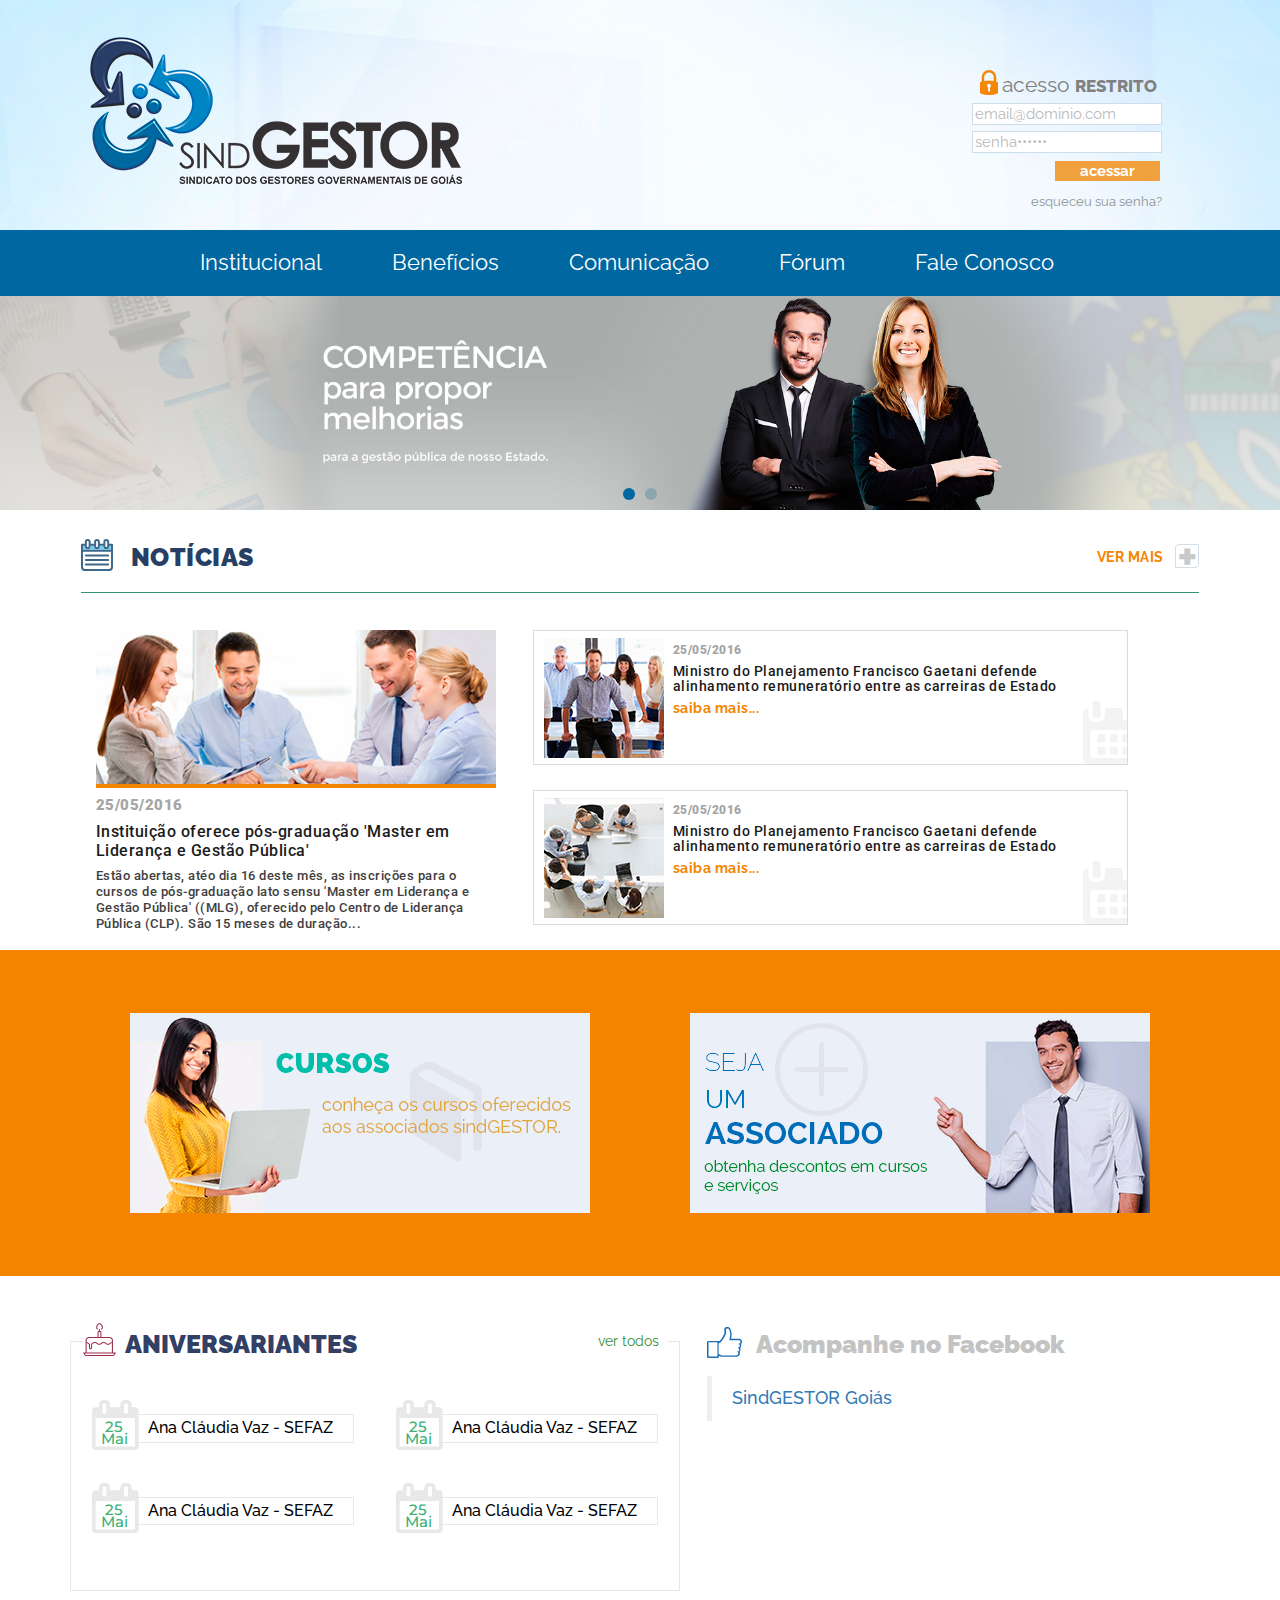
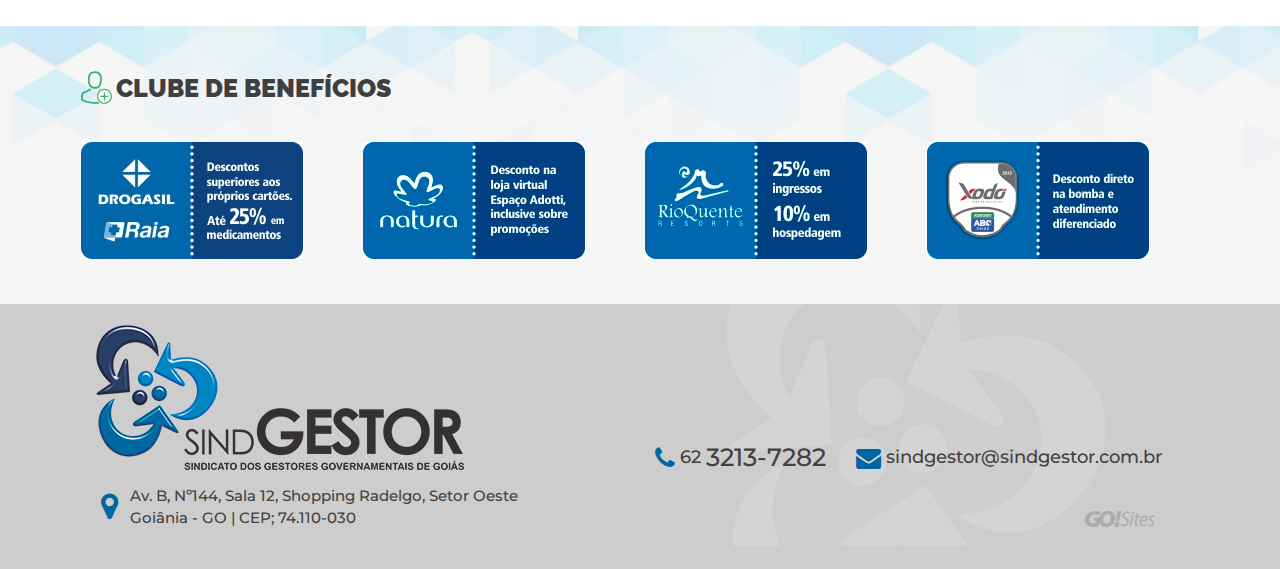
==== commit ffdbc509: "modified:   index.html" ====
--- a/index.html
+++ b/index.html
@@ -7,7 +7,7 @@
 <script src="../js/html5shiv.js"></script>
 <![endif]-->
 <!-- meta tags -->
-<meta charset="iso-8859-1" />
+<meta charset="UTF-8" />
 <meta name="viewport" content="width=device-width, initial-scale=1, maximum-scale=1, minimum-scale=1, user-scalable=no">
 <meta name="title" content="SindGESTOR - Sindicato dos Gestores Governamentais de Goi&aacute;s"/>
 <meta name="author" content="GO!Sites &mdash; Soluções Online | (62) 3941-7878 gosites@gosites.com.br">
